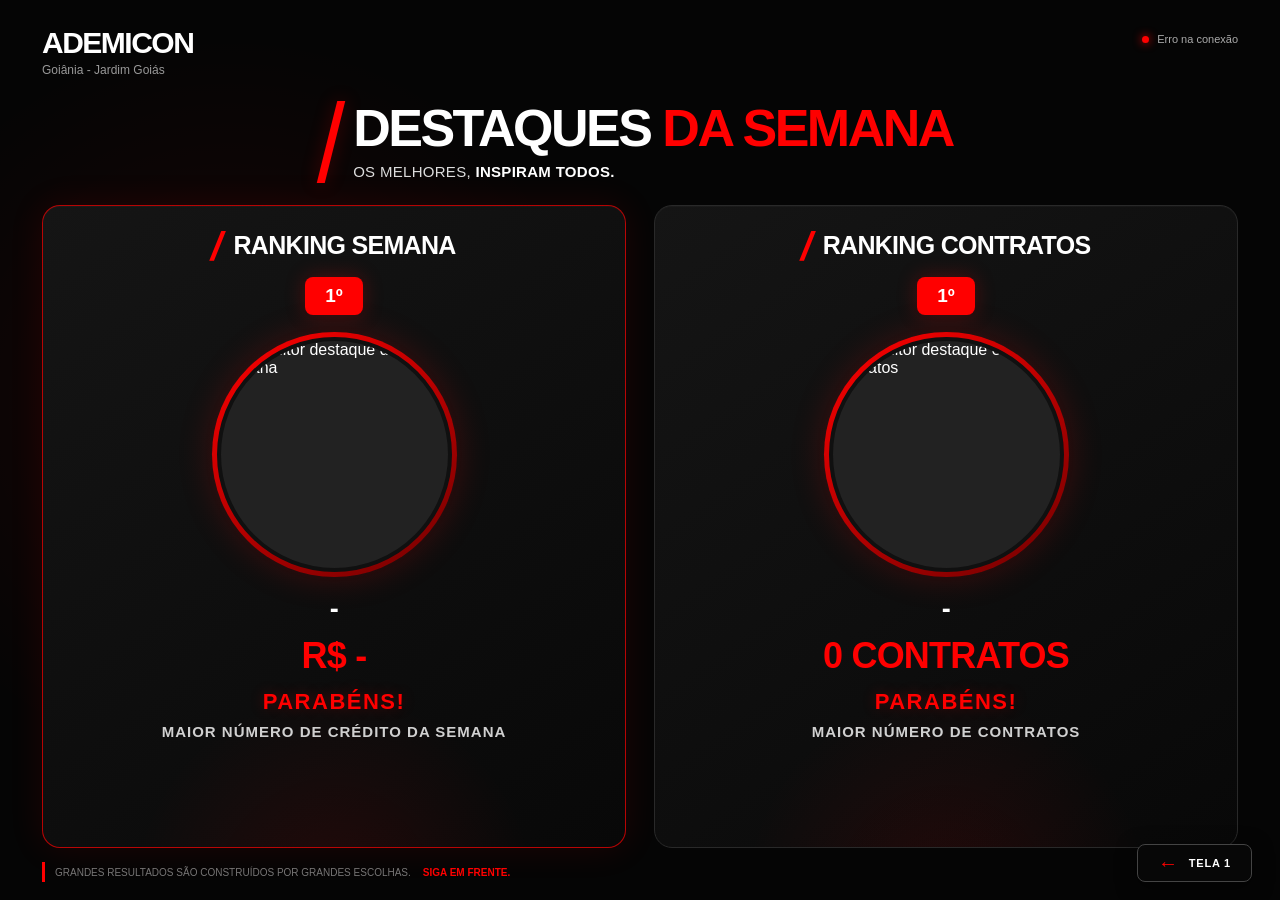
==== tela2.html @ 32f50a36 "Add files via upload" ====
<!DOCTYPE html>
<html lang="pt-BR">

<head>

    <meta charset="UTF-8">

    <meta
        name="viewport"
        content="width=device-width, initial-scale=1.0"
    >

    <title>
        Ademicon | Destaques da Semana
    </title>

    <link
        rel="stylesheet"
        href="tela2.css"
    >

</head>


<body>

    <main class="screen">


        <!-- =====================================================
             HEADER
             ===================================================== -->

        <header class="header">

            <div class="brand">

                <div class="brand-mark">
                    ADEMICON
                </div>

                <div class="location">
                    Goiânia - Jardim Goiás
                </div>

            </div>


            <div class="status">

                <span class="status-dot"></span>

                <span id="status">
                    Conectando...
                </span>

            </div>

        </header>



        <!-- =====================================================
             TÍTULO
             ===================================================== -->

        <section class="title-section">

            <div class="title-line"></div>

            <div class="title-content">

                <h1>
                    DESTAQUES
                    <span>DA SEMANA</span>
                </h1>

                <p>
                    OS MELHORES,
                    <strong>INSPIRAM TODOS.</strong>
                </p>

            </div>

        </section>



        <!-- =====================================================
             DESTAQUES
             ===================================================== -->

        <section class="highlights">


            <!-- =================================================
                 RANKING SEMANA
                 ================================================= -->

            <article class="highlight-card semana">


                <div class="card-header">

                    <span class="slash">
                        /
                    </span>

                    <h2>
                        RANKING SEMANA
                    </h2>

                </div>


                <div class="position">
                    1º
                </div>


                <div class="photo-wrapper">

                    <img
                        id="fotoSemana"
                        src=""
                        alt="Consultor destaque da semana"
                    >

                </div>


                <h3 id="nomeSemana">
                    -
                </h3>


                <div
                    id="creditoSemana"
                    class="main-value"
                >
                    R$ -
                </div>


                <div class="congratulations">
                    PARABÉNS!
                </div>


                <div class="description">
                    MAIOR NÚMERO DE CRÉDITO DA SEMANA
                </div>


            </article>



            <!-- =================================================
                 RANKING CONTRATOS
                 ================================================= -->

            <article class="highlight-card contratos">


                <div class="card-header">

                    <span class="slash">
                        /
                    </span>

                    <h2>
                        RANKING CONTRATOS
                    </h2>

                </div>


                <div class="position">
                    1º
                </div>


                <div class="photo-wrapper">

                    <img
                        id="fotoContratos"
                        src=""
                        alt="Consultor destaque em contratos"
                    >

                </div>


                <h3 id="nomeContratos">
                    -
                </h3>


                <div
                    id="quantidadeContratos"
                    class="main-value"
                >
                    0 CONTRATOS
                </div>


                <div class="congratulations">
                    PARABÉNS!
                </div>


                <div class="description">
                    MAIOR NÚMERO DE CONTRATOS
                </div>


            </article>


        </section>


<!-- =====================================================
     FOOTER
     ===================================================== -->

<footer>

    <span>
        GRANDES RESULTADOS SÃO CONSTRUÍDOS
        POR GRANDES ESCOLHAS.
    </span>

    <strong>
        SIGA EM FRENTE.
    </strong>

</footer>


</main>


<!-- =====================================================
     BOTÃO PARA TELA 1
     ===================================================== -->

<a
    href="index.html"
    class="screen-navigation screen-navigation-back"
    aria-label="Voltar para Tela 1"
>

    <b>
        ←
    </b>

    <span>
        TELA 1
    </span>

</a>


<script src="tela2.js"></script>


</body>

</html>
---- tela2.css ----
/* =========================================================
   TELA 2 — ADEMICON
   DESTAQUES DA SEMANA
   ========================================================= */


/* =========================================================
   RESET
   ========================================================= */

* {

    box-sizing: border-box;

    margin: 0;

    padding: 0;

}


html,
body {

    width: 100%;

    height: 100%;

    margin: 0;

    padding: 0;

    overflow: hidden;

}


body {

    background:

        radial-gradient(
            circle at 18% 45%,
            rgba(255, 0, 0, .075),
            transparent 32%
        ),

        #050505;

    color: #fff;

    font-family:
        'Inter',
        Arial,
        sans-serif;

}


/* =========================================================
   TELA
   ========================================================= */

.screen {

    width: 100%;

    height: 100vh;

    max-width: 1600px;

    margin: 0 auto;

    padding:
        28px
        42px
        18px;

    display: flex;

    flex-direction: column;

    position: relative;

}


/* =========================================================
   HEADER
   ========================================================= */

.header {

    display: flex;

    align-items: flex-start;

    justify-content: space-between;

    flex-shrink: 0;

}


.brand-mark {

    font-size: 30px;

    line-height: 1;

    font-weight: 900;

    letter-spacing: -1.5px;

}


.location {

    color: #999;

    font-size: 12px;

    margin-top: 5px;

}


.status {

    display: flex;

    align-items: center;

    gap: 8px;

    color: #aaa;

    font-size: 11px;

    margin-top: 5px;

}


.status-dot {

    width: 7px;

    height: 7px;

    background: #00ff66;

    border-radius: 50%;

    box-shadow:
        0 0 10px #00ff66;

}


/* =========================================================
   TÍTULO
   ========================================================= */

.title-section {

    display: flex;

    align-items: center;

    justify-content: center;

    gap: 18px;

    margin-top: 24px;

    flex-shrink: 0;

}


.title-line {

    width: 8px;

    height: 82px;

    background: #ff0000;

    transform: skewX(-14deg);

    box-shadow:
        0 0 18px
        rgba(255, 0, 0, .25);

}


.title-section h1 {

    font-size: 52px;

    line-height: .95;

    font-weight: 900;

    letter-spacing: -2.5px;

}


.title-section h1 span {

    color: #ff0000;

}


.title-section p {

    margin-top: 10px;

    color: #ddd;

    font-size: 15px;

    letter-spacing: .3px;

}


.title-section p strong {

    color: #fff;

    font-weight: 800;

}


/* =========================================================
   HIGHLIGHTS
   ========================================================= */

.highlights {

    flex: 1;

    min-height: 0;

    display: grid;

    grid-template-columns:
        repeat(2, 1fr);

    gap: 28px;

    align-items: stretch;

    margin-top: 22px;

}


/* =========================================================
   CARD
   ========================================================= */

.highlight-card {

    position: relative;

    min-height: 0;

    background:

        linear-gradient(
            145deg,
            #151515,
            #080808
        );

    border:
        1px solid
        #292929;

    border-radius: 18px;

    display: flex;

    flex-direction: column;

    align-items: center;

    justify-content: flex-start;

    padding:
        25px
        35px
        30px;

    overflow: hidden;

    box-shadow:
        inset 0 1px 0
        rgba(255,255,255,.025);

}


.highlight-card.semana {

    border-color:
        rgba(255, 0, 0, .70);

    box-shadow:

        0 0 35px
        rgba(255, 0, 0, .10),

        inset 0 1px 0
        rgba(255,255,255,.025);

}


.highlight-card::after {

    content: "";

    position: absolute;

    width: 420px;

    height: 420px;

    border-radius: 50%;

    background:

        radial-gradient(
            circle,
            rgba(255, 0, 0, .10),
            transparent 68%
        );

    bottom: -260px;

    left: 50%;

    transform:
        translateX(-50%);

    pointer-events: none;

}


/* =========================================================
   CABEÇALHO DO CARD
   ========================================================= */

.card-header {

    width: 100%;

    display: flex;

    align-items: center;

    justify-content: center;

    gap: 10px;

    flex-shrink: 0;

}


.slash {

    color: #ff0000;

    font-size: 40px;

    font-weight: 900;

    line-height: .7;

    transform:
        skewX(-12deg);

}


.card-header h2 {

    font-size: 25px;

    font-weight: 900;

    letter-spacing: -.7px;

}


/* =========================================================
   POSIÇÃO
   ========================================================= */

.position {

    display: flex;

    align-items: center;

    justify-content: center;

    margin-top: 17px;

    padding:
        8px
        20px;

    background: #ff0000;

    border-radius: 8px;

    font-size: 19px;

    font-weight: 900;

    box-shadow:
        0 0 20px
        rgba(255,0,0,.25);

    z-index: 2;

}


/* =========================================================
   FOTO
   ========================================================= */

.photo-wrapper {

    width: 245px;

    height: 245px;

    margin-top: 17px;

    border-radius: 50%;

    padding: 5px;

    background:

        linear-gradient(
            145deg,
            #ff0000,
            #700000
        );

    box-shadow:

        0 0 35px
        rgba(255,0,0,.20);

    flex-shrink: 0;

    z-index: 2;

}


.photo-wrapper img {

    width: 100%;

    height: 100%;

    display: block;

    object-fit: cover;

    object-position: center;

    border-radius: 50%;

    background: #222;

    border:
        4px solid
        #101010;

}


/* =========================================================
   NOME
   ========================================================= */

.highlight-card h3 {

    max-width: 90%;

    margin-top: 18px;

    text-align: center;

    font-size: 27px;

    line-height: 1.08;

    font-weight: 900;

    text-transform: uppercase;

    letter-spacing: -.5px;

    z-index: 2;

}


/* =========================================================
   VALOR PRINCIPAL
   ========================================================= */

.main-value {

    margin-top: 14px;

    color: #ff0000;

    font-size: 36px;

    line-height: 1;

    font-weight: 900;

    text-align: center;

    letter-spacing: -.8px;

    z-index: 2;

}


/* =========================================================
   PARABÉNS
   ========================================================= */

.congratulations {

    margin-top: 17px;

    color: #ff0000;

    font-size: 22px;

    line-height: 1;

    font-weight: 900;

    letter-spacing: 1.5px;

    text-align: center;

    text-transform: uppercase;

    text-shadow:
        0 0 14px
        rgba(255,0,0,.25);

    z-index: 2;

}


/* =========================================================
   DESCRIÇÃO
   ========================================================= */

.description {

    margin-top: 10px;

    color: #d0d0d0;

    font-size: 15px;

    line-height: 1.2;

    font-weight: 800;

    letter-spacing: 1px;

    text-align: center;

    text-transform: uppercase;

    z-index: 2;

}


/* =========================================================
   FOOTER
   ========================================================= */

footer {

    flex-shrink: 0;

    display: flex;

    align-items: center;

    gap: 12px;

    margin-top: 14px;

    padding-left: 10px;

    border-left:
        3px solid
        #ff0000;

    color: #777;

    font-size: 10px;

    min-height: 20px;

}


footer strong {

    color: #ff0000;

    font-weight: 900;

}


/* =========================================================
   NAVEGAÇÃO ENTRE TELAS
   ========================================================= */

.screen-navigation {

    position: fixed;

    right: 26px;

    bottom: 20px;

    z-index: 99999;

    display: flex;

    align-items: center;

    justify-content: center;

    gap: 10px;

    min-width: 105px;

    padding:
        10px
        16px;

    color: #fff;

    background:
        rgba(
            8,
            8,
            8,
            .92
        );

    border:
        1px solid
        #333;

    border-radius: 8px;

    text-decoration: none;

    font-size: 10px;

    font-weight: 900;

    letter-spacing: .8px;

    backdrop-filter:
        blur(10px);

    -webkit-backdrop-filter:
        blur(10px);

    box-shadow:
        0 5px 20px
        rgba(
            0,
            0,
            0,
            .45
        );

    transition:
        all .2s ease;

}


.screen-navigation b {

    color: #ff0000;

    font-size: 18px;

    line-height: 1;

}


.screen-navigation:hover {

    border-color:
        #ff0000;

    background:
        rgba(
            255,
            0,
            0,
            .10
        );

    box-shadow:
        0 0 20px
        rgba(
            255,
            0,
            0,
            .20
        );

    transform:
        translateY(-2px);

}


/* =========================================================
   RESPONSIVO
   ========================================================= */

@media (max-width: 1200px) {

    .screen {

        padding:
            22px
            30px
            14px;

    }


    .title-section h1 {

        font-size: 44px;

    }


    .photo-wrapper {

        width: 205px;

        height: 205px;

    }


    .highlight-card h3 {

        font-size: 23px;

    }


    .main-value {

        font-size: 31px;

    }


    .screen-navigation {

        right: 16px;

        bottom: 14px;

    }

}


@media (max-width: 900px) {

    html,
    body {

        overflow: auto;

    }


    .screen {

        height: auto;

        min-height: 100vh;

    }


    .highlights {

        grid-template-columns: 1fr;

    }


    .highlight-card {

        min-height: 600px;

    }

}


@media (max-width: 600px) {

    .screen {

        padding:
            18px;

    }


    .title-section {

        justify-content: flex-start;

    }


    .title-section h1 {

        font-size: 34px;

    }


    .title-line {

        height: 65px;

    }


    .photo-wrapper {

        width: 180px;

        height: 180px;

    }


    .highlight-card h3 {

        font-size: 20px;

    }


    .main-value {

        font-size: 27px;

    }


    .congratulations {

        font-size: 19px;

    }


    .description {

        font-size: 12px;

    }

}

/* =========================================================
   NAVEGAÇÃO ENTRE TELAS
   ========================================================= */

.screen-navigation {

    position: fixed;

    right: 28px;

    bottom: 18px;

    z-index: 99999;

    display: flex;

    align-items: center;

    justify-content: center;

    gap: 10px;

    min-width: 115px;

    height: 38px;

    padding:
        0
        16px;

    color: #fff;

    background:
        rgba(
            8,
            8,
            8,
            .96
        );

    border:
        1px solid
        #444;

    border-radius: 8px;

    text-decoration: none;

    font-size: 11px;

    font-weight: 900;

    letter-spacing: .8px;

    box-shadow:
        0 5px 20px
        rgba(
            0,
            0,
            0,
            .55
        );

    transition:
        all .2s ease;

}


.screen-navigation b {

    color: #ff0000;

    font-size: 20px;

    line-height: 1;

}


.screen-navigation:hover {

    color: #fff;

    border-color:
        #ff0000;

    background:
        rgba(
            255,
            0,
            0,
            .12
        );

    box-shadow:
        0 0 20px
        rgba(
            255,
            0,
            0,
            .25
        );

    transform:
        translateY(-2px);

}


.screen-navigation-back {

    right: 28px;

    bottom: 18px;

}
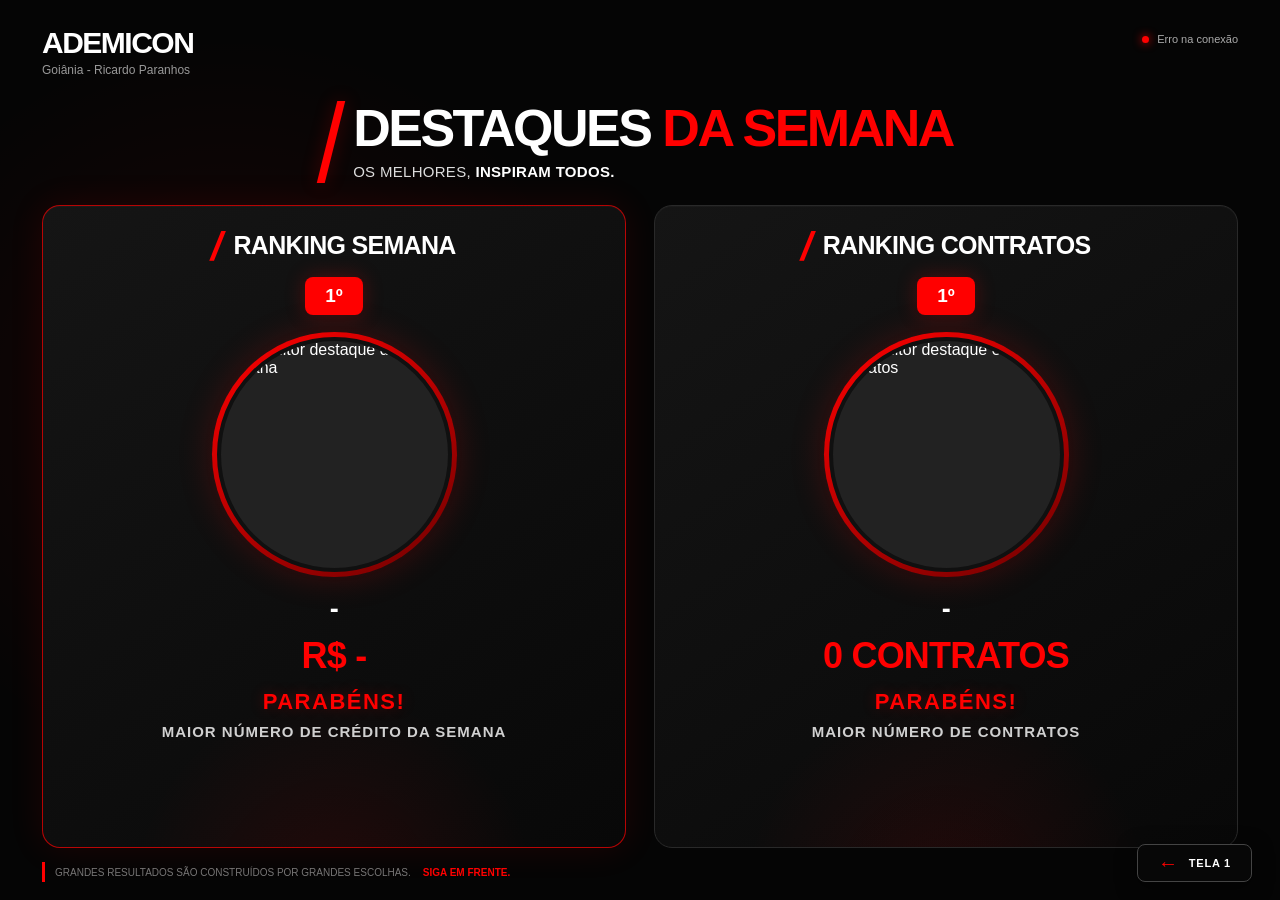
==== commit 5191f1a9: "Update tela2.html" ====
--- a/tela2.html
+++ b/tela2.html
@@ -40,7 +40,7 @@
                 </div>
 
                 <div class="location">
-                    Goiânia - Jardim Goiás
+                    Goiânia - Ricardo Paranhos
                 </div>
 
             </div>
